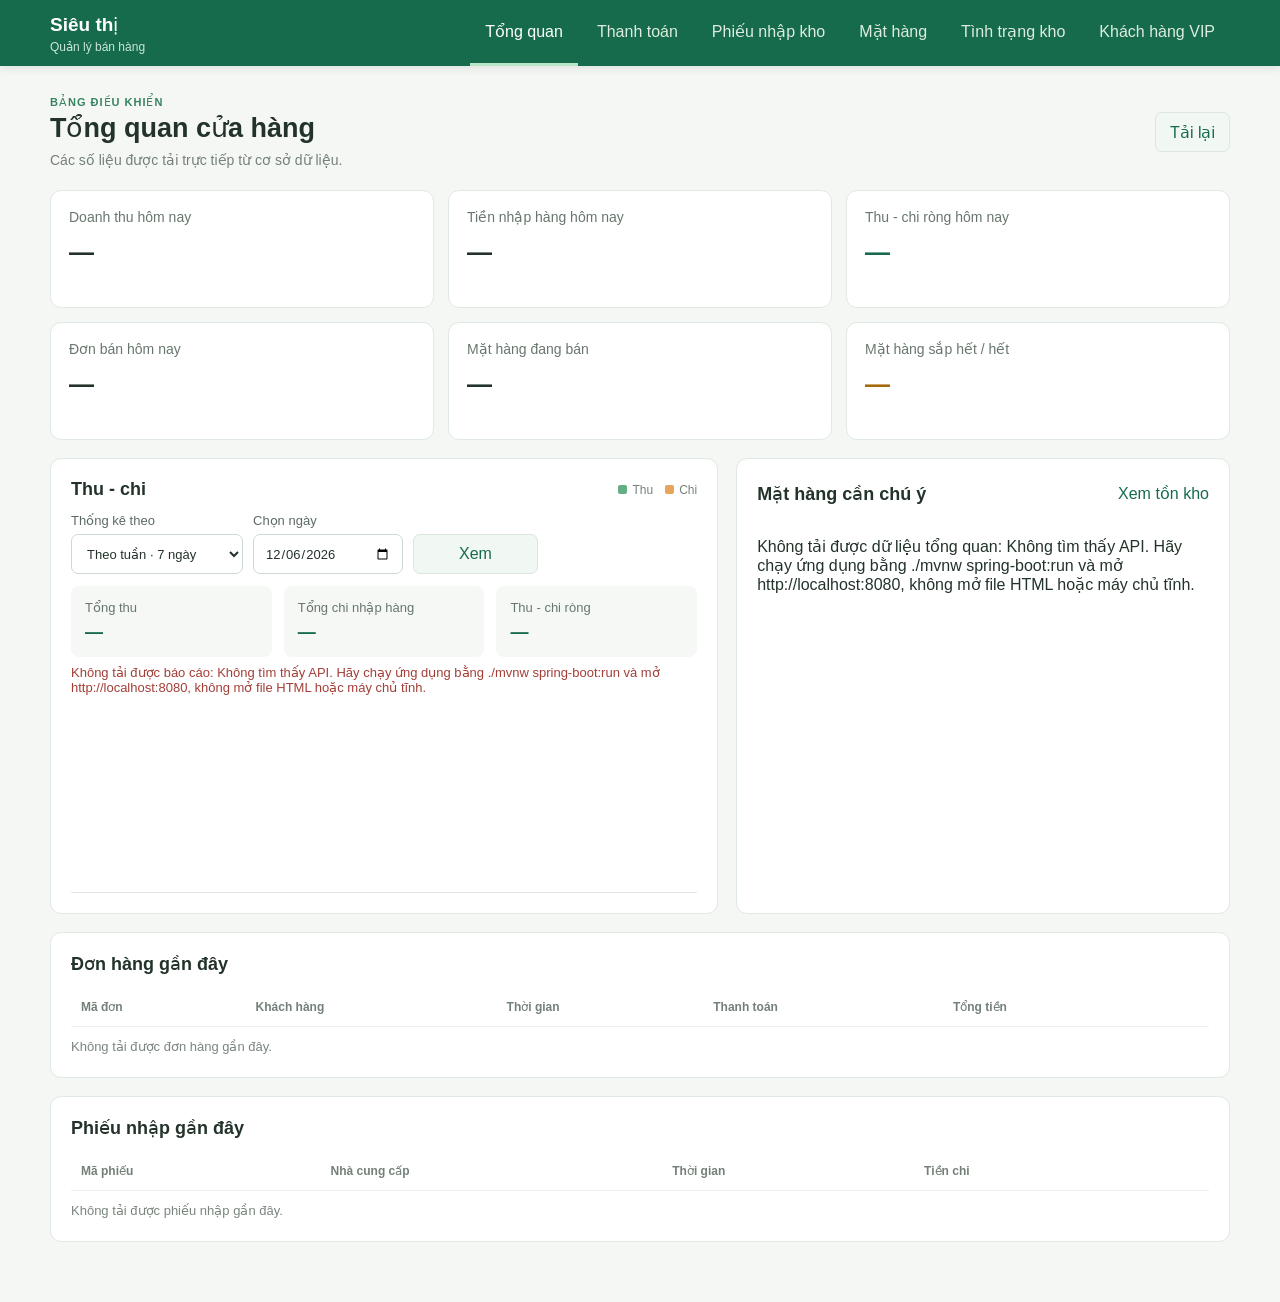
==== src/main/resources/static/index.html @ 99183b71 "Commit dau tien len github" ====
<!DOCTYPE html>
<html lang="vi">
<head>
    <meta charset="UTF-8">
    <meta name="viewport" content="width=device-width, initial-scale=1.0">
    <title>Quản lý siêu thị</title>
    <link rel="stylesheet" href="css/app.css">
    <script src="js/app.js" defer></script>
</head>
<body>
    <header class="topbar">
        <a class="brand" href="/">Siêu thị <span>Quản lý bán hàng</span></a>
        <nav aria-label="Điều hướng chính">
            <button class="nav-button active" data-view="tong-quan">Tổng quan</button>
            <button class="nav-button" data-view="ban-hang">Thanh toán</button>
            <button class="nav-button" data-view="nhap-kho">Phiếu nhập kho</button>
            <button class="nav-button" data-view="mat-hang">Mặt hàng</button>
            <button class="nav-button" data-view="kho">Tình trạng kho</button>
            <button class="nav-button" data-view="khach-hang">Khách hàng VIP</button>
        </nav>
    </header>

    <main>
        <section class="view active" id="view-tong-quan">
            <div class="page-heading">
                <div>
                    <p class="eyebrow">BẢNG ĐIỀU KHIỂN</p>
                    <h1>Tổng quan cửa hàng</h1>
                    <p class="muted">Các số liệu được tải trực tiếp từ cơ sở dữ liệu.</p>
                </div>
                <button class="button secondary" id="taiLaiTongQuan">Tải lại</button>
            </div>

            <div class="stats-grid">
                <article class="card"><span>Doanh thu hôm nay</span><strong id="doanhThuHomNay">—</strong></article>
                <article class="card"><span>Tiền nhập hàng hôm nay</span><strong id="chiPhiNhapHomNay">—</strong></article>
                <article class="card net-card"><span>Thu - chi ròng hôm nay</span><strong id="thuChiRongHomNay">—</strong></article>
                <article class="card"><span>Đơn bán hôm nay</span><strong id="soDonHomNay">—</strong></article>
                <article class="card"><span>Mặt hàng đang bán</span><strong id="tongMatHang">—</strong></article>
                <article class="card warning-card"><span>Mặt hàng sắp hết / hết</span><strong id="matHangSapHet">—</strong></article>
            </div>

            <div class="two-columns section-gap">
                <article class="panel">
                    <div class="panel-heading">
                        <h2>Thu - chi</h2>
                        <div class="chart-legend"><span><i class="legend-income"></i>Thu</span><span><i class="legend-expense"></i>Chi</span></div>
                    </div>
                    <form id="formBaoCaoThuChi" class="report-filters">
                        <label>Thống kê theo
                            <select id="loaiBaoCao">
                                <option value="ngay">Theo tuần · 7 ngày</option>
                                <option value="thang">Theo tháng · 12 tháng</option>
                                <option value="nam">Theo năm · 5 năm</option>
                            </select>
                        </label>
                        <label id="nhomKyNgay">Chọn ngày
                            <input id="kyBaoCaoNgay" type="date" required>
                        </label>
                        <label id="nhomKyThang" hidden>Chọn năm
                            <input id="kyBaoCaoThang" type="number" min="1" max="9998" step="1" required>
                        </label>
                        <label id="nhomKyNam" hidden>Năm kết thúc
                            <input id="kyBaoCaoNam" type="number" min="5" max="9998" step="1" required>
                        </label>
                        <button class="button secondary" type="submit">Xem</button>
                    </form>
                    <p id="kyBaoCaoHienThi" class="muted report-period"></p>
                    <div class="report-summary">
                        <div><span>Tổng thu</span><strong id="baoCaoTongThu">—</strong></div>
                        <div><span>Tổng chi nhập hàng</span><strong id="baoCaoTongChi">—</strong></div>
                        <div><span>Thu - chi ròng</span><strong id="baoCaoThuChiRong">—</strong></div>
                    </div>
                    <p id="thongBaoBaoCaoThuChi" class="form-message" role="status">Đang tải báo cáo...</p>
                    <div id="bieuDoDoanhThu" class="chart report-chart" role="img" aria-label="Biểu đồ thu chi theo kỳ"></div>
                </article>
                <article class="panel">
                    <div class="panel-heading">
                        <h2>Mặt hàng cần chú ý</h2>
                        <button class="text-button" data-open="kho">Xem tồn kho</button>
                    </div>
                    <div id="danhSachSapHet" class="simple-list"><p class="muted">Đang tải...</p></div>
                </article>
            </div>

            <article class="panel section-gap">
                <div class="panel-heading"><h2>Đơn hàng gần đây</h2></div>
                <div class="table-wrap">
                    <table>
                        <thead><tr><th>Mã đơn</th><th>Khách hàng</th><th>Thời gian</th><th>Thanh toán</th><th>Tổng tiền</th><th></th></tr></thead>
                        <tbody id="donHangGanDay"></tbody>
                    </table>
                    <p id="thongBaoDonGanDay" class="empty-message"></p>
                </div>
            </article>
            <article class="panel section-gap">
                <div class="panel-heading"><h2>Phiếu nhập gần đây</h2></div>
                <div class="table-wrap">
                    <table>
                        <thead><tr><th>Mã phiếu</th><th>Nhà cung cấp</th><th>Thời gian</th><th>Tiền chi</th><th></th></tr></thead>
                        <tbody id="phieuNhapGanDay"></tbody>
                    </table>
                    <p id="thongBaoPhieuNhapGanDay" class="empty-message"></p>
                </div>
            </article>
        </section>

        <section class="view" id="view-nhap-kho">
            <div class="page-heading">
                <div>
                    <p class="eyebrow">QUẢN LÝ KHO</p>
                    <h1>Lập phiếu nhập kho</h1>
                    <p class="muted">Lưu phiếu nhập sẽ tăng tồn kho và ghi tiền nhập thành khoản chi.</p>
                </div>
            </div>
            <div class="two-columns checkout-layout">
                <article class="panel">
                    <h2>Thông tin phiếu</h2>
                    <div class="checkout-fields">
                        <label>Nhà cung cấp <input id="nhaCungCap" maxlength="150" required placeholder="Tên nhà cung cấp"></label>
                        <label>Ghi chú <textarea id="ghiChuNhap" rows="3" maxlength="2000" placeholder="Ghi chú thêm (không bắt buộc)"></textarea></label>
                    </div>
                    <div class="inline-filters receipt-add-row">
                        <input id="tuKhoaNhapKho" type="search" placeholder="Tìm mặt hàng theo tên hoặc mã">
                        <select id="chonMatHangNhap"><option value="">Chọn mặt hàng</option></select>
                        <input id="soLuongNhap" type="number" min="1" step="1" value="1" required aria-label="Số lượng nhập">
                        <input id="giaNhapDonVi" type="number" min="0" step="1" required placeholder="Giá nhập / đơn vị" aria-label="Giá nhập mỗi đơn vị">
                        <button class="button secondary" id="themDongNhap" type="button">Thêm</button>
                    </div>
                    <p class="muted">Giá nhập phải được nhập rõ ràng; giá 0 chỉ hợp lệ khi bạn chủ động nhập số 0.</p>
                    <p id="thongBaoNhapKho" class="form-message" role="status"></p>
                </article>
                <article class="panel">
                    <h2>Mặt hàng trong phiếu</h2>
                    <div class="table-wrap">
                        <table>
                            <thead><tr><th>Mặt hàng</th><th>Số lượng</th><th>Giá nhập</th><th>Thành tiền</th><th></th></tr></thead>
                            <tbody id="dongPhieuNhap"></tbody>
                        </table>
                    </div>
                    <p id="phieuNhapTrong" class="empty-message">Chưa có mặt hàng trong phiếu.</p>
                    <div class="totals">
                        <p><span>Tổng tiền chi</span><strong id="tongTienNhap">0 đ</strong></p>
                    </div>
                    <button class="button full-width" id="luuPhieuNhap" type="button">Lưu phiếu nhập</button>
                </article>
            </div>
        </section>

        <section class="view" id="view-ban-hang">
            <div class="page-heading">
                <div>
                    <p class="eyebrow">QUẦY THU NGÂN</p>
                    <h1>Tạo đơn và thanh toán</h1>
                    <p class="muted">Chọn mặt hàng còn tồn, kiểm tra số lượng rồi xác nhận thanh toán.</p>
                </div>
            </div>
            <div class="two-columns checkout-layout">
                <article class="panel">
                    <h2>Chọn mặt hàng</h2>
                    <div class="inline-filters">
                        <input id="tuKhoaBanHang" type="search" placeholder="Tên hoặc mã sản phẩm">
                        <select id="locDanhMucBanHang"><option value="">Tất cả danh mục</option></select>
                    </div>
                    <div id="sanPhamBanHang" class="product-list"><p class="muted">Đang tải mặt hàng...</p></div>
                </article>

                <article class="panel">
                    <h2>Đơn hàng hiện tại</h2>
                    <div class="table-wrap">
                        <table>
                            <thead><tr><th>Mặt hàng</th><th>SL</th><th>Thành tiền</th><th></th></tr></thead>
                            <tbody id="gioHang"></tbody>
                        </table>
                    </div>
                    <p id="gioHangTrong" class="empty-message">Chưa có mặt hàng trong đơn.</p>
                    <div class="checkout-fields">
                        <label>Tên khách hàng <input id="tenKhachHang" maxlength="150" placeholder="Khách lẻ"></label>
                        <label>Số điện thoại thành viên <input id="soDienThoaiThanhVien" type="tel" list="danhSachSoDienThoai" maxlength="30" placeholder="Nhập số điện thoại để kiểm tra VIP"></label>
                        <datalist id="danhSachSoDienThoai"></datalist>
                        <p id="thongTinThanhVien" class="form-message" role="status">Nhập số điện thoại đã đăng ký để kiểm tra thẻ VIP.</p>
                        <label>Giảm giá thêm (đồng) <input id="giamGia" type="number" min="0" step="1" value="0"></label>
                        <label>Phương thức thanh toán
                            <select id="phuongThucThanhToan">
                                <option value="tien-mat">Tiền mặt</option>
                                <option value="the">Thẻ</option>
                                <option value="chuyen-khoan">Chuyển khoản</option>
                            </select>
                        </label>
                        <label>Tiền khách đưa (đồng) <input id="tienKhachDua" type="number" min="0" step="1" value="0"></label>
                    </div>
                    <div class="totals">
                        <p><span>Tiền hàng</span><strong id="tienHang">0 đ</strong></p>
                        <p><span>Giảm giá VIP</span><strong id="tienGiamVip">0 đ</strong></p>
                        <p><span>Giảm giá thêm được áp dụng</span><strong id="tienGiamThuCong">0 đ</strong></p>
                        <p><span>Khách cần trả</span><strong id="tongTien">0 đ</strong></p>
                        <p><span>Tiền thừa / còn thiếu</span><strong id="tienThua">0 đ</strong></p>
                    </div>
                    <p id="thongBaoThanhToan" class="form-message" role="status"></p>
                    <button class="button full-width" id="xacNhanThanhToan">Hoàn tất thanh toán</button>
                </article>
            </div>
        </section>

        <section class="view" id="view-khach-hang">
            <div class="page-heading">
                <div>
                    <p class="eyebrow">CHĂM SÓC KHÁCH HÀNG</p>
                    <h1>Quản lý khách hàng VIP</h1>
                    <p class="muted">Khách hàng được nối với từng thẻ VIP bằng mã khách hàng.</p>
                </div>
            </div>
            <div class="two-columns checkout-layout">
                <article class="panel">
                    <h2>Đăng ký khách hàng</h2>
                    <form id="formKhachHang" class="checkout-fields">
                        <input id="maKhachHangForm" type="hidden">
                        <label>Họ tên <input id="tenKhachHangMoi" maxlength="150" required></label>
                        <label>Số điện thoại <input id="soDienThoaiMoi" type="tel" maxlength="15" required></label>
                        <div class="form-actions">
                            <button class="button" id="nutLuuKhachHang" type="submit">Lưu khách hàng</button>
                            <button class="button secondary" id="huySuaKhachHang" type="button" hidden>Hủy sửa</button>
                        </div>
                    </form>
                    <p id="thongBaoKhachHang" class="form-message" role="status"></p>
                </article>
                <article class="panel">
                    <h2>Mức giảm cho thẻ mới</h2>
                    <form id="formCauHinhVip" class="checkout-fields">
                        <label>Tỷ lệ giảm (%) <input id="tyLeGiamVip" type="number" min="0" max="100" step="1" required></label>
                        <p class="muted">Mức này áp dụng khi cấp thẻ mới. Thẻ đã cấp giữ tỷ lệ riêng trong dữ liệu thẻ.</p>
                        <button class="button" type="submit">Lưu cấu hình</button>
                    </form>
                    <p id="thongBaoCauHinhVip" class="form-message" role="status"></p>
                </article>
            </div>
            <article class="panel section-gap">
                <h2>Cấp thẻ VIP</h2>
                <form id="formCapTheVip" class="checkout-fields">
                    <label>Khách hàng
                        <select id="khachHangCapTheVip" required></select>
                    </label>
                    <label>Số lượt tối đa
                        <input id="soLanToiDaVip" type="number" min="1" step="1" required>
                    </label>
                    <button class="button" type="submit">Cấp thẻ</button>
                </form>
                <p id="thongBaoCapTheVip" class="form-message" role="status"></p>
            </article>
            <article class="panel section-gap">
                <div class="panel-heading"><h2>Danh sách khách hàng</h2></div>
                <div class="table-wrap">
                    <table>
                        <thead><tr><th>Họ tên</th><th>Số điện thoại</th><th>Thẻ VIP</th><th>Thao tác</th></tr></thead>
                        <tbody id="bangKhachHang"></tbody>
                    </table>
                </div>
                <p id="khachHangTrong" class="empty-message">Chưa có khách hàng đăng ký.</p>
            </article>
        </section>

        <section class="view" id="view-mat-hang">
            <div class="page-heading">
                <div>
                    <p class="eyebrow">DANH MỤC</p>
                    <h1>Quản lý mặt hàng</h1>
                    <p class="muted">Tìm kiếm, lọc và thêm sản phẩm vào danh mục.</p>
                </div>
                <button class="button" id="moFormMatHang">+ Thêm mặt hàng</button>
            </div>
            <article class="panel">
                <div class="filters">
                    <input id="tuKhoaMatHang" type="search" placeholder="Tìm theo mã hoặc tên">
                    <select id="locDanhMucMatHang"><option value="">Tất cả danh mục</option></select>
                    <select id="locTinhTrangMatHang">
                        <option value="">Tất cả tình trạng</option>
                        <option value="con-hang">Còn hàng</option>
                        <option value="sap-het">Sắp hết</option>
                        <option value="het-hang">Hết hàng</option>
                    </select>
                    <button class="button secondary" id="taiLaiMatHang">Làm mới</button>
                </div>
                <div class="table-wrap">
                    <table>
                        <thead>
                            <tr><th>Mã</th><th>Tên mặt hàng</th><th>Danh mục</th><th>Đơn giá</th><th>Tồn kho</th><th>Tồn tối thiểu</th><th>Trạng thái</th></tr>
                        </thead>
                        <tbody id="bangMatHang"></tbody>
                    </table>
                </div>
                <div class="table-footer">
                    <p id="thongBaoMatHang" class="empty-message"></p>
                    <div class="pagination">
                        <button class="button secondary" id="trangTruoc">Trước</button>
                        <span id="thongTinTrang">Trang 1</span>
                        <button class="button secondary" id="trangSau">Sau</button>
                    </div>
                </div>
            </article>
        </section>

        <section class="view" id="view-kho">
            <div class="page-heading">
                <div>
                    <p class="eyebrow">THEO DÕI TỒN KHO</p>
                    <h1>Tình trạng kho</h1>
                    <p class="muted">Tồn kho được cập nhật sau mỗi lần thanh toán.</p>
                </div>
                <button class="button secondary" id="xuatBaoCao">Xuất báo cáo CSV</button>
            </div>
            <div class="stats-grid stock-summary">
                <article class="card"><span>Tổng mặt hàng</span><strong id="tongMatHangKho">—</strong></article>
                <article class="card warning-card"><span>Sắp hết hoặc hết</span><strong id="matHangSapHetKho">—</strong></article>
                <article class="card"><span>Giá trị tồn kho (theo giá nhập)</span><strong id="giaTriTonKho">—</strong></article>
            </div>
            <article class="panel">
                <div class="filters">
                    <input id="tuKhoaKho" type="search" placeholder="Tìm theo mã hoặc tên">
                    <select id="locDanhMucKho"><option value="">Tất cả danh mục</option></select>
                    <select id="locTinhTrangKho">
                        <option value="">Tất cả tình trạng</option>
                        <option value="con-hang">Còn hàng</option>
                        <option value="sap-het">Sắp hết</option>
                        <option value="het-hang">Hết hàng</option>
                    </select>
                    <button class="button secondary" id="taiLaiKho">Làm mới</button>
                </div>
                <div class="table-wrap">
                    <table>
                        <thead><tr><th>Mã</th><th>Mặt hàng</th><th>Danh mục</th><th>Tồn hiện tại</th><th>Mức tối thiểu</th><th>Mức tồn</th><th>Trạng thái</th></tr></thead>
                        <tbody id="bangTonKho"></tbody>
                    </table>
                </div>
                <p id="thongBaoKho" class="empty-message"></p>
            </article>
        </section>
    </main>

    <dialog id="hopThoaiMatHang">
        <form id="formMatHang" class="dialog-content">
            <div class="panel-heading">
                <div><p class="eyebrow">SẢN PHẨM MỚI</p><h2>Thêm mặt hàng</h2></div>
                <button class="icon-button" id="dongFormMatHang" type="button" aria-label="Đóng">×</button>
            </div>
            <div class="form-grid">
                <label>Mã sản phẩm <input name="maSanPham" maxlength="40" required></label>
                <label>Mã vạch (nếu có) <input name="maVach" maxlength="80"></label>
                <label>Tên mặt hàng <input name="tenHang" maxlength="150" required></label>
                <label>Danh mục
                    <select name="danhMuc" required><option value="">Chọn danh mục</option></select>
                </label>
                <label>Đơn vị tính
                    <select name="donViTinh" required>
                        <option value="">Chọn đơn vị</option><option>cái</option><option>chai</option>
                        <option>hộp</option><option>gói</option><option>kg</option><option>lít</option>
                    </select>
                </label>
                <label>Thương hiệu <input name="thuongHieu" maxlength="100" required></label>
                <label>Giá nhập (đồng) <input name="giaNhap" type="number" min="0" step="1" required></label>
                <label>Giá bán (đồng) <input name="donGia" type="number" min="1" step="1" required></label>
                <label>Tồn ban đầu <input name="tonKho" type="number" min="0" step="1" value="0" required></label>
                <label>Tồn tối thiểu <input name="tonToiThieu" type="number" min="0" step="1" value="5" required></label>
                <label class="wide-field">Mô tả <textarea name="moTa" rows="3" required></textarea></label>
            </div>
            <p id="thongBaoFormMatHang" class="form-message" role="status"></p>
            <div class="dialog-actions">
                <button class="button secondary" id="huyFormMatHang" type="button">Hủy</button>
                <button class="button" type="submit">Lưu mặt hàng</button>
            </div>
        </form>
    </dialog>

    <dialog id="hopThoaiHoaDon">
        <div class="dialog-content">
            <p class="eyebrow">THANH TOÁN THÀNH CÔNG</p>
            <h2>Đã lưu đơn hàng</h2>
            <div id="noiDungHoaDon"></div>
            <form method="dialog" class="dialog-actions"><button class="button">Đóng</button></form>
        </div>
    </dialog>

    <dialog id="hopThoaiChiTietGiaoDich" class="transaction-dialog">
        <div class="dialog-content transaction-dialog-content">
            <header class="transaction-dialog-header">
                <div>
                    <p class="eyebrow" id="loaiChiTietGiaoDich"></p>
                    <h2 id="tieuDeChiTietGiaoDich">Chi tiết giao dịch</h2>
                    <p id="ngayChiTietGiaoDich" class="muted"></p>
                </div>
                <form method="dialog"><button class="icon-button" aria-label="Đóng chi tiết">×</button></form>
            </header>
            <div id="noiDungChiTietGiaoDich"></div>
            <p id="thongBaoChiTietGiaoDich" class="form-message" role="status"></p>
            <footer class="dialog-actions transaction-dialog-footer">
                <form method="dialog"><button class="button secondary">Đóng</button></form>
            </footer>
        </div>
    </dialog>
</body>
</html>
---- src/main/resources/static/css/app.css ----
:root {
    font-family: Arial, Helvetica, sans-serif;
    color: #23332a;
    background: #f5f7f5;
    font-synthesis: none;
    font-weight: 400;
}

* { box-sizing: border-box; }
body { margin: 0; min-width: 320px; }
button, input, select, textarea { font: inherit; }
button { cursor: pointer; }

.topbar {
    position: sticky;
    top: 0;
    z-index: 2;
    display: flex;
    align-items: center;
    justify-content: space-between;
    gap: 20px;
    padding: 0 max(24px, calc((100% - 1180px) / 2));
    background: #176b4d;
    color: white;
    box-shadow: 0 2px 9px #13291c1a;
}

.brand { color: white; font-size: 19px; font-weight: 700; text-decoration: none; white-space: nowrap; }
.brand span { display: block; margin-top: 4px; color: #c9e6d7; font-size: 12px; font-weight: 400; }
.topbar nav { display: flex; gap: 4px; }
.nav-button { min-height: 66px; padding: 0 15px; border: 0; border-bottom: 3px solid transparent; color: #dceddf; background: transparent; }
.nav-button:hover, .nav-button.active { border-bottom-color: #b7e5c7; color: white; }

main { width: min(1180px, calc(100% - 40px)); margin: 30px auto 60px; }
.view { display: none; }
.view.active { display: block; }
.page-heading, .panel-heading, .table-footer, .dialog-actions {
    display: flex;
    align-items: center;
    justify-content: space-between;
    gap: 14px;
}

.page-heading { margin-bottom: 22px; }
.page-heading h1 { margin: 3px 0 8px; font-size: 27px; }
.page-heading p { margin: 0; }
.eyebrow { color: #388260; font-size: 11px; font-weight: 700; letter-spacing: 1px; }
.muted { color: #748078; font-size: 14px; }
.section-gap { margin-top: 18px; }
.stock-summary { grid-template-columns: repeat(3, minmax(0, 1fr)); margin-bottom: 16px; }
.stats-grid { display: grid; grid-template-columns: repeat(3, minmax(0, 1fr)); gap: 14px; }
.card, .panel { border: 1px solid #e1e9e3; border-radius: 11px; background: white; }
.card { min-height: 118px; padding: 18px; }
.card span { display: block; color: #68766d; font-size: 14px; }
.card strong { display: block; margin-top: 13px; font-size: 25px; }
.warning-card strong { color: #a76a0a; }
.net-card strong { color: #176b4d; }
.panel { padding: 20px; }
.panel h2, .dialog-content h2 { margin: 0; font-size: 18px; }
.panel-heading { margin-bottom: 13px; }
.two-columns { display: grid; grid-template-columns: minmax(0, 1.15fr) minmax(0, 0.85fr); gap: 18px; }
.two-columns > .panel { min-width: 0; }
.checkout-layout { grid-template-columns: minmax(0, 1.1fr) minmax(0, 0.9fr); align-items: start; }
.checkout-layout > .panel { min-width: 0; }

.button { min-height: 40px; padding: 9px 14px; border: 1px solid #176b4d; border-radius: 7px; color: white; background: #176b4d; }
.button:hover { background: #10563d; }
.button.secondary { border-color: #d9e7dd; color: #176b4d; background: #f1f7f3; }
.button.secondary:hover { background: #e2efe6; }
.button:disabled { cursor: not-allowed; opacity: 0.5; }
.text-button { padding: 5px 0; border: 0; color: #176b4d; background: transparent; }
.full-width { width: 100%; }
.icon-button { width: 34px; height: 34px; border: 0; border-radius: 50%; color: #617067; background: #f1f5f2; font-size: 23px; }

.chart { display: grid; grid-template-columns: repeat(7, 1fr); align-items: end; gap: 12px; min-height: 185px; padding: 16px 4px 0; }
.chart-day { display: flex; height: 100%; flex-direction: column; justify-content: flex-end; align-items: center; gap: 8px; color: #748078; font-size: 11px; }
.chart-pair { display: flex; align-items: end; gap: 4px; height: 125px; }
.chart-bar { width: min(20px, 35%); min-height: 3px; border-radius: 5px 5px 0 0; background: #63ae82; }
.chart-bar.expense { background: #e6a45c; }
.report-chart { display: flex; align-items: stretch; height: 190px; min-height: 190px; gap: 8px; overflow-x: auto; overflow-y: hidden; border-bottom: 1px solid #dfe8e1; }
.report-chart .chart-day { flex: 1 0 46px; height: 100%; justify-content: flex-end; padding-top: 12px; }
.report-chart .chart-day:only-child { flex-basis: 100%; }
.report-chart .chart-pair { width: 100%; height: 140px; justify-content: center; align-items: flex-end; gap: 6px; }
.report-chart .chart-bar { width: 16px; min-height: 0; }
.report-chart .chart-label { white-space: nowrap; }
.chart-amount { max-width: 100%; overflow: hidden; color: #3d5d49; font-size: 10px; text-overflow: ellipsis; }
.chart-legend { display: flex; gap: 12px; color: #748078; font-size: 12px; }
.chart-legend span { display: flex; align-items: center; gap: 5px; }
.chart-legend i { width: 9px; height: 9px; border-radius: 2px; background: #63ae82; }
.chart-legend .legend-expense { background: #e6a45c; }
.simple-list { display: grid; gap: 10px; }
.simple-list-row { display: flex; justify-content: space-between; gap: 8px; padding-bottom: 9px; border-bottom: 1px solid #edf1ed; font-size: 14px; }
.simple-list-row:last-child { border-bottom: 0; }

.table-wrap { width: 100%; min-width: 0; overflow-x: auto; }
table { width: 100%; border-collapse: collapse; text-align: left; }
th, td { padding: 12px 10px; border-bottom: 1px solid #edf1ed; white-space: nowrap; }
th { color: #738078; font-size: 12px; font-weight: 600; }
td { font-size: 14px; }
.empty-message { min-height: 18px; margin: 12px 0 0; color: #7a867e; font-size: 13px; }
.badge { display: inline-block; padding: 5px 9px; border-radius: 20px; font-size: 12px; }
.badge.good { color: #176b4d; background: #e2f2e7; }
.badge.low { color: #8b5a08; background: #fff1d2; }
.badge.out { color: #a33e37; background: #fde8e5; }

.filters, .inline-filters { display: flex; gap: 10px; }
.filters { margin-bottom: 16px; }
.inline-filters { margin: 14px 0; }
.report-filters { display: flex; flex-wrap: wrap; align-items: end; gap: 10px; }
.report-filters label { display: grid; min-width: 150px; gap: 6px; color: #5c6b62; font-size: 13px; }
.report-filters [hidden] { display: none; }
.report-filters button { min-width: 125px; }
.report-period { margin: 12px 0; }
.report-summary { display: grid; grid-template-columns: repeat(3, minmax(0, 1fr)); gap: 12px; }
.report-summary > div { display: grid; gap: 7px; padding: 14px; border-radius: 8px; background: #f5f8f5; }
.report-summary span { color: #68766d; font-size: 13px; }
.report-summary strong { color: #176b4d; font-size: 18px; }
.receipt-add-row { display: grid; grid-template-columns: repeat(6, minmax(0, 1fr)); }
.receipt-add-row #tuKhoaNhapKho, .receipt-add-row #chonMatHangNhap { grid-column: span 3; }
.receipt-add-row #soLuongNhap { grid-column: span 1; }
.receipt-add-row #giaNhapDonVi { grid-column: span 3; }
.receipt-add-row #themDongNhap { grid-column: span 2; }
input, select, textarea {
    min-width: 0;
    min-height: 40px;
    padding: 9px 11px;
    border: 1px solid #ced9d1;
    border-radius: 7px;
    color: #23332a;
    background: white;
}
input:focus, select:focus, textarea:focus { outline: 2px solid #98cbb0; border-color: #52966d; }
.filters input { flex: 1.5; }
.filters select { flex: 1; }
.inline-filters input, .inline-filters select { flex: 1; }
.table-footer { margin-top: 6px; }
.pagination { display: flex; align-items: center; gap: 10px; font-size: 13px; white-space: nowrap; }
.pagination .button { min-height: 34px; padding: 6px 10px; }

.product-list { display: grid; gap: 8px; }
.product-option { display: flex; align-items: center; justify-content: space-between; gap: 10px; padding: 10px 0; border-bottom: 1px solid #edf1ed; }
.product-option:last-child { border-bottom: 0; }
.product-option strong, .product-option small { display: block; }
.product-option small { margin-top: 5px; color: #748078; }
.product-option .button { min-height: 34px; padding: 6px 10px; white-space: nowrap; }
.cart-quantity { width: 70px; min-height: 34px; padding: 5px; }
.remove-item { padding: 4px 8px; border: 0; color: #a33e37; background: transparent; }
.checkout-fields { display: grid; gap: 11px; margin-top: 16px; }
.checkout-fields label, .form-grid label { display: grid; gap: 6px; color: #5c6b62; font-size: 13px; }
.checkout-fields input, .checkout-fields select { width: 100%; }
.checkout-fields label.checkbox-label { display: flex; align-items: center; gap: 8px; }
.checkbox-label input { width: 18px; min-height: 18px; margin: 0; padding: 0; }
.form-actions { display: flex; flex-wrap: wrap; gap: 8px; }
.customer-action { margin-right: 4px; }
.vip-card-line { display: grid; justify-items: start; gap: 3px; margin: 4px 0; }
.totals { margin: 14px 0; padding: 12px 0; border-top: 1px solid #edf1ed; border-bottom: 1px solid #edf1ed; }
.totals p { display: flex; justify-content: space-between; gap: 10px; margin: 8px 0; }
.totals p:last-child strong { color: #176b4d; font-size: 18px; }
.form-message { min-height: 18px; margin: 8px 0; color: #617067; font-size: 13px; }
.form-message.error { color: #a33e37; }
.form-message.success { color: #176b4d; }
.stock-meter { width: 120px; height: 8px; overflow: hidden; border-radius: 8px; background: #edf1ed; }
.stock-meter span { display: block; height: 100%; border-radius: inherit; background: #62a77d; }

dialog { width: min(620px, calc(100% - 28px)); max-height: 90vh; overflow-y: auto; padding: 0; border: 0; border-radius: 12px; box-shadow: 0 20px 60px #10271a33; }
dialog::backdrop { background: #10271a75; }
.dialog-content { padding: 22px; }
.transaction-dialog { width: min(820px, calc(100% - 28px)); }
.transaction-dialog-content { padding: 0; }
.transaction-dialog-header { display: flex; align-items: flex-start; justify-content: space-between; gap: 20px; padding: 24px 28px 20px; border-bottom: 1px solid #e8eee9; background: linear-gradient(135deg, #f1f8f3, #fff 75%); }
.transaction-dialog-header .eyebrow { margin: 0 0 7px; }
.transaction-dialog-header h2 { margin: 0; font-size: 23px; }
.transaction-dialog-header .muted { margin: 7px 0 0; font-size: 13px; }
.transaction-dialog-header form, .transaction-dialog-footer form { margin: 0; }
.transaction-dialog-content > #noiDungChiTietGiaoDich { display: grid; gap: 20px; padding: 22px 28px 12px; }
.transaction-meta-grid { display: grid; grid-template-columns: repeat(4, minmax(0, 1fr)); gap: 10px; }
.transaction-meta-card { display: grid; align-content: start; gap: 7px; min-width: 0; padding: 13px 14px; border: 1px solid #e7eee8; border-radius: 9px; background: #fafcfb; }
.transaction-meta-label { color: #78847c; font-size: 11px; font-weight: 700; letter-spacing: .04em; text-transform: uppercase; }
.transaction-meta-value { overflow-wrap: anywhere; color: #263a2d; font-size: 14px; }
.transaction-items-section { min-width: 0; }
.transaction-section-heading { display: flex; align-items: center; justify-content: space-between; gap: 12px; margin-bottom: 8px; }
.transaction-section-heading h3 { margin: 0; color: #33463a; font-size: 15px; }
.transaction-item-count { padding: 4px 9px; border-radius: 20px; color: #4a6654; background: #edf5ef; font-size: 12px; }
.transaction-table-wrap { border: 1px solid #e6ece7; border-radius: 9px; }
.transaction-table th { padding: 11px 13px; background: #f7f9f7; }
.transaction-table td { padding: 12px 13px; }
.transaction-table th:not(:first-child), .transaction-number-cell, .transaction-amount-cell { text-align: right; }
.transaction-product-cell strong, .transaction-product-cell small { display: block; }
.transaction-product-cell strong { color: #304337; font-size: 13px; }
.transaction-product-cell small { margin-top: 4px; color: #839087; font-size: 11px; }
.transaction-amount-cell { color: #304337; font-weight: 700; }
.transaction-totals { width: min(100%, 390px); margin-left: auto; padding: 14px 16px; border: 1px solid #e7eee8; border-radius: 10px; background: #fafcfb; }
.transaction-total-row, .transaction-grand-total { display: flex; justify-content: space-between; gap: 14px; padding: 6px 0; color: #647168; font-size: 13px; }
.transaction-total-row strong { color: #384b3e; font-weight: 600; }
.transaction-grand-total { align-items: baseline; margin-top: 8px; padding: 14px 0 0; border-top: 1px solid #dfe8e1; color: #176b4d; font-size: 15px; font-weight: 700; }
.transaction-grand-total strong { color: #176b4d; font-size: 22px; }
.transaction-dialog-content > #thongBaoChiTietGiaoDich { margin: 0; padding: 0 28px 4px; }
.transaction-dialog-footer { justify-content: flex-end; padding: 14px 28px 20px; border-top: 1px solid #edf1ed; }
.form-grid { display: grid; grid-template-columns: 1fr 1fr; gap: 13px; margin-top: 20px; }
.form-grid input, .form-grid select, .form-grid textarea { width: 100%; }
.wide-field { grid-column: 1 / -1; }
.dialog-actions { justify-content: flex-end; margin-top: 12px; }

@media (max-width: 800px) {
    .topbar { align-items: stretch; flex-direction: column; gap: 0; padding: 12px 20px 0; }
    .topbar nav { overflow-x: auto; }
    .nav-button { min-height: 48px; padding: 0 12px; white-space: nowrap; }
    main { width: min(100% - 28px, 680px); margin-top: 22px; }
    .stats-grid, .stock-summary { grid-template-columns: repeat(2, 1fr); }
    .two-columns, .checkout-layout { grid-template-columns: 1fr; }
}

@media (max-width: 520px) {
    .page-heading { align-items: flex-start; }
    .page-heading h1 { font-size: 23px; }
    .stats-grid { gap: 9px; }
    .report-summary { grid-template-columns: 1fr; gap: 8px; }
    .report-summary > div { display: flex; align-items: center; justify-content: space-between; gap: 8px; }
    .report-filters { align-items: stretch; flex-direction: column; }
    .report-filters label, .report-filters button { width: 100%; }
    .card { min-height: 104px; padding: 14px; }
    .card strong { font-size: 20px; }
    .filters, .inline-filters { flex-direction: column; }
    .receipt-add-row { grid-template-columns: repeat(2, minmax(0, 1fr)); }
    .receipt-add-row #tuKhoaNhapKho, .receipt-add-row #chonMatHangNhap, .receipt-add-row #themDongNhap { grid-column: 1 / -1; }
    .receipt-add-row #soLuongNhap, .receipt-add-row #giaNhapDonVi { grid-column: span 1; }
    .table-footer { align-items: flex-start; flex-direction: column; }
    .form-grid { grid-template-columns: 1fr; }
    .wide-field { grid-column: auto; }
    .panel { padding: 15px; }
    .transaction-dialog-header { padding: 20px 18px 16px; }
    .transaction-dialog-header h2 { font-size: 20px; }
    .transaction-dialog-content > #noiDungChiTietGiaoDich { gap: 15px; padding: 16px 18px 10px; }
    .transaction-meta-grid { grid-template-columns: repeat(2, minmax(0, 1fr)); gap: 8px; }
    .transaction-meta-card { padding: 11px; }
    .transaction-table th, .transaction-table td { padding: 10px 9px; }
    .transaction-totals { width: 100%; }
    .transaction-dialog-content > #thongBaoChiTietGiaoDich { padding: 0 18px 4px; }
    .transaction-dialog-footer { padding: 12px 18px 16px; }
}
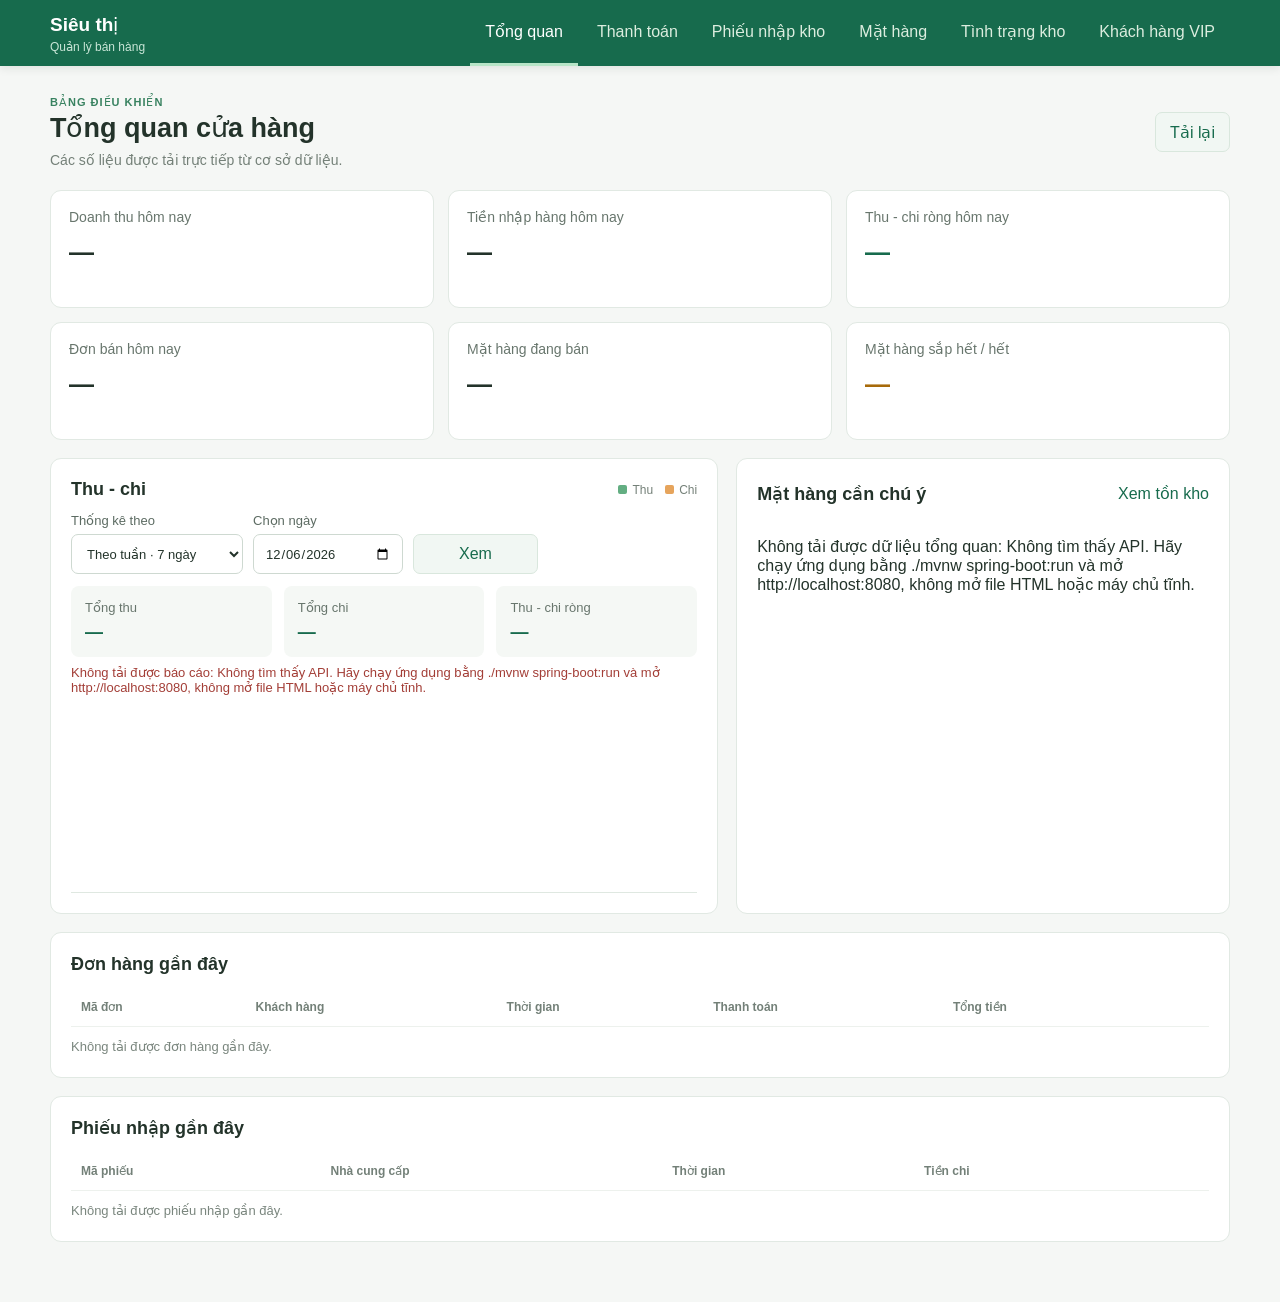
==== commit 603e4b2a: "cap nhap phieu chi phieu hoan" ====
--- a/src/main/resources/static/index.html
+++ b/src/main/resources/static/index.html
@@ -68,7 +68,7 @@
                     <p id="kyBaoCaoHienThi" class="muted report-period"></p>
                     <div class="report-summary">
                         <div><span>Tổng thu</span><strong id="baoCaoTongThu">—</strong></div>
-                        <div><span>Tổng chi nhập hàng</span><strong id="baoCaoTongChi">—</strong></div>
+                        <div><span>Tổng chi</span><strong id="baoCaoTongChi">—</strong></div>
                         <div><span>Thu - chi ròng</span><strong id="baoCaoThuChiRong">—</strong></div>
                     </div>
                     <p id="thongBaoBaoCaoThuChi" class="form-message" role="status">Đang tải báo cáo...</p>
@@ -335,6 +335,8 @@
             </article>
         </section>
     </main>
+
+    <section id="printArea" class="print-area" aria-hidden="true"></section>
 
     <dialog id="hopThoaiMatHang">
         <form id="formMatHang" class="dialog-content">
@@ -375,8 +377,36 @@
             <p class="eyebrow">THANH TOÁN THÀNH CÔNG</p>
             <h2>Đã lưu đơn hàng</h2>
             <div id="noiDungHoaDon"></div>
-            <form method="dialog" class="dialog-actions"><button class="button">Đóng</button></form>
+            <p id="thongBaoHoaDon" class="form-message" role="status"></p>
+            <div class="dialog-actions">
+                <button class="button" id="nutInPhieuThu" type="button">In phiếu thu</button>
+                <button class="button secondary" id="nutLapPhieuChi" type="button">Lập phiếu chi hoàn tiền</button>
+                <form method="dialog"><button class="button secondary">Đóng</button></form>
+            </div>
         </div>
+    </dialog>
+
+    <dialog id="hopThoaiPhieuChi">
+        <form id="formPhieuChi" class="dialog-content">
+            <div class="panel-heading">
+                <div><p class="eyebrow">HOÀN TIỀN KHÁCH HÀNG</p><h2>Lập phiếu chi</h2></div>
+                <button class="icon-button" id="dongFormPhieuChi" type="button" aria-label="Đóng phiếu chi">×</button>
+            </div>
+            <p id="thongTinDonHoanTien" class="muted"></p>
+            <div class="checkout-fields">
+                <label>Số tiền hoàn (đồng)
+                    <input id="soTienHoan" type="number" min="1" step="1" required>
+                </label>
+                <label>Lý do hoàn tiền
+                    <textarea id="lyDoHoanTien" maxlength="200" rows="3" required placeholder="Nhập lý do hoàn tiền"></textarea>
+                </label>
+            </div>
+            <p id="thongBaoPhieuChi" class="form-message" role="status"></p>
+            <div class="dialog-actions">
+                <button class="button secondary" id="huyFormPhieuChi" type="button">Hủy</button>
+                <button class="button" type="submit">Lưu và in phiếu chi</button>
+            </div>
+        </form>
     </dialog>
 
     <dialog id="hopThoaiChiTietGiaoDich" class="transaction-dialog">
@@ -392,6 +422,8 @@
             <div id="noiDungChiTietGiaoDich"></div>
             <p id="thongBaoChiTietGiaoDich" class="form-message" role="status"></p>
             <footer class="dialog-actions transaction-dialog-footer">
+                <button class="button" id="nutInChiTietGiaoDich" type="button" hidden>In phiếu thu</button>
+                <button class="button secondary" id="nutLapPhieuChiTuChiTiet" type="button" hidden>Lập phiếu chi hoàn tiền</button>
                 <form method="dialog"><button class="button secondary">Đóng</button></form>
             </footer>
         </div>
--- a/src/main/resources/static/css/app.css
+++ b/src/main/resources/static/css/app.css
@@ -238,3 +238,27 @@
     .transaction-dialog-content > #thongBaoChiTietGiaoDich { padding: 0 18px 4px; }
     .transaction-dialog-footer { padding: 12px 18px 16px; }
 }
+
+.print-area { display: none; }
+
+@media print {
+    @page { size: A4; margin: 15mm; }
+    body { min-width: 0; color: #17231b; background: white; }
+    body > * { display: none !important; }
+    body > #printArea { display: block !important; }
+    #printArea { color: #17231b; font-family: Arial, Helvetica, sans-serif; font-size: 12px; }
+    .print-document { width: 100%; }
+    .print-store-name { margin: 0 0 5px; color: #176b4d; font-size: 13px; font-weight: 700; letter-spacing: 1px; }
+    .print-document h1 { margin: 0 0 18px; font-size: 22px; text-align: center; }
+    .print-meta { display: grid; grid-template-columns: 1fr 1fr; gap: 8px 18px; margin: 0 0 20px; }
+    .print-meta > div, .print-totals > div { display: flex; justify-content: space-between; gap: 16px; }
+    .print-meta dt, .print-totals dt { color: #58665c; }
+    .print-meta dd, .print-totals dd { margin: 0; text-align: right; }
+    .print-document table { margin: 14px 0 18px; }
+    .print-document th, .print-document td { padding: 8px 6px; border-bottom: 1px solid #d5ddd7; white-space: normal; }
+    .print-document th { color: #425148; }
+    .print-document td:not(:first-child), .print-document th:not(:first-child) { text-align: right; }
+    .print-totals { display: grid; gap: 8px; width: min(100%, 360px); margin: 0 0 0 auto; }
+    .print-totals > div:last-child { padding-top: 8px; border-top: 1px solid #aebbb1; color: #176b4d; font-weight: 700; }
+    .print-thanks { margin-top: 36px; text-align: center; }
+}
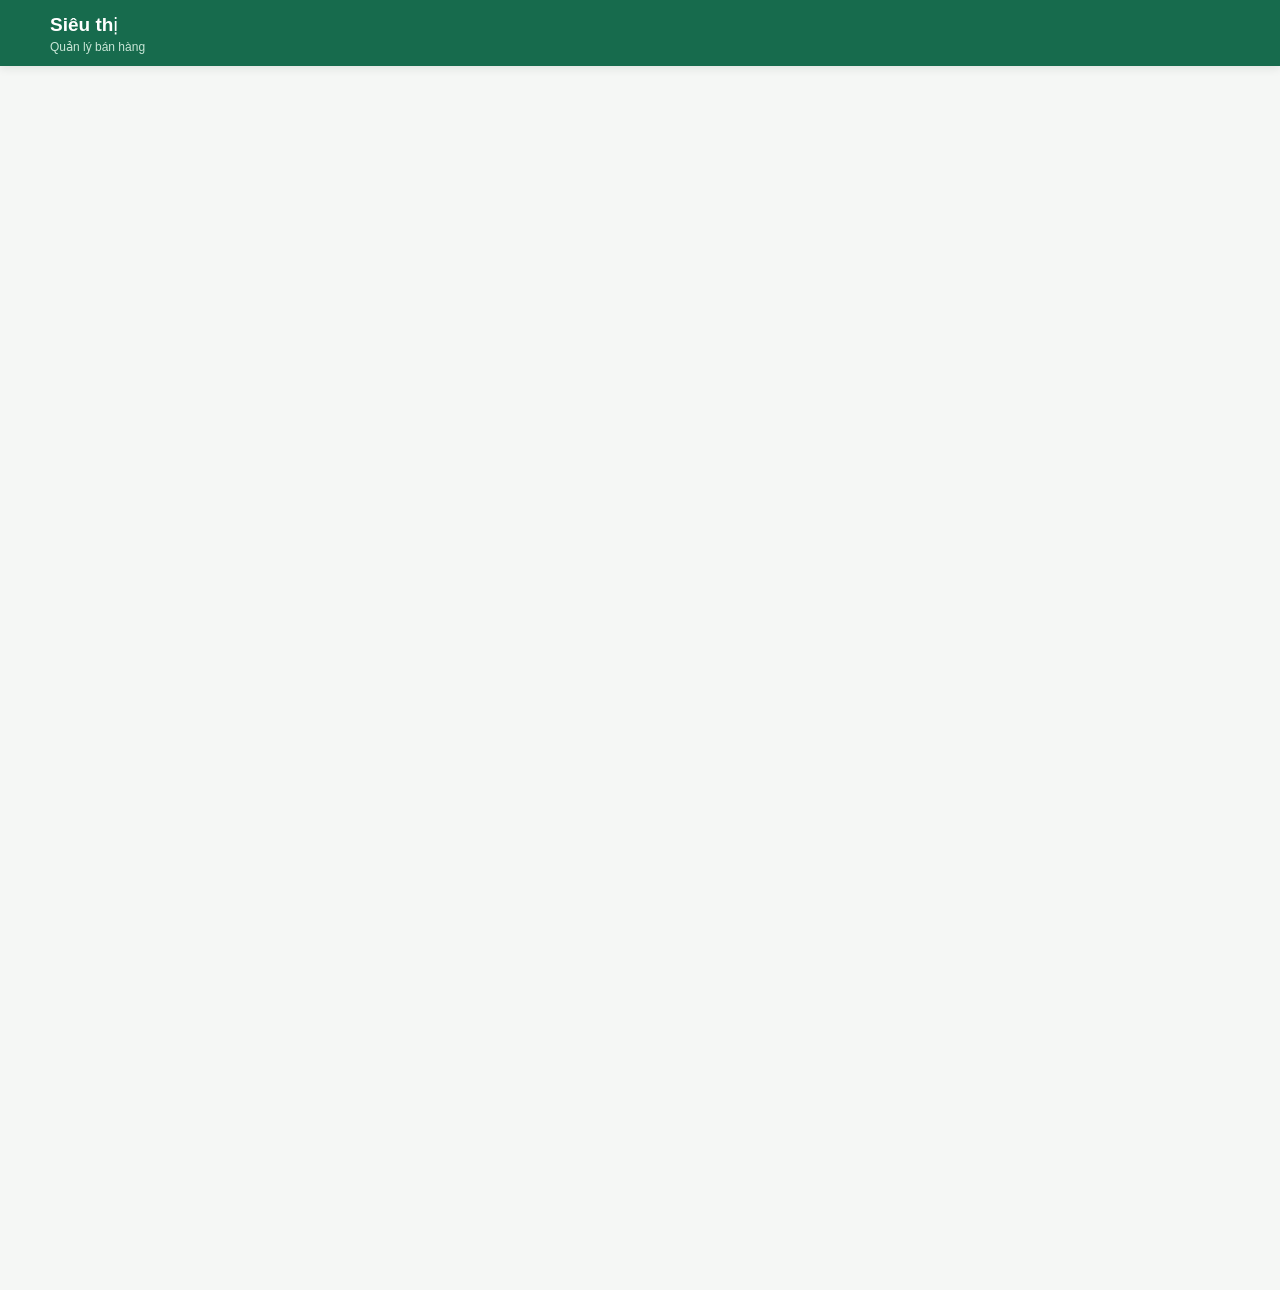
==== commit be38eb30: "cap nhap them phan dang nhap 2 role" ====
--- a/src/main/resources/static/index.html
+++ b/src/main/resources/static/index.html
@@ -5,23 +5,30 @@
     <meta name="viewport" content="width=device-width, initial-scale=1.0">
     <title>Quản lý siêu thị</title>
     <link rel="stylesheet" href="css/app.css">
-    <script src="js/app.js" defer></script>
+    <script src="/js/app.js?v=role-logout-fix" defer></script>
 </head>
-<body>
+<body class="auth-loading">
     <header class="topbar">
         <a class="brand" href="/">Siêu thị <span>Quản lý bán hàng</span></a>
         <nav aria-label="Điều hướng chính">
-            <button class="nav-button active" data-view="tong-quan">Tổng quan</button>
+            <button class="nav-button active" data-view="tong-quan" data-manager-only>Tổng quan</button>
             <button class="nav-button" data-view="ban-hang">Thanh toán</button>
             <button class="nav-button" data-view="nhap-kho">Phiếu nhập kho</button>
-            <button class="nav-button" data-view="mat-hang">Mặt hàng</button>
-            <button class="nav-button" data-view="kho">Tình trạng kho</button>
+            <button class="nav-button" data-view="mat-hang" data-manager-only>Mặt hàng</button>
+            <button class="nav-button" data-view="kho" data-manager-only>Tình trạng kho</button>
             <button class="nav-button" data-view="khach-hang">Khách hàng VIP</button>
         </nav>
+        <div class="account-bar">
+            <span id="taiKhoanHienTai"></span>
+            <form id="formDangXuat" action="/logout" method="post">
+                <input id="tokenDangXuat" name="_csrf" type="hidden">
+                <button class="button secondary" id="dangXuat" type="submit">Đăng xuất</button>
+            </form>
+        </div>
     </header>
 
     <main>
-        <section class="view active" id="view-tong-quan">
+        <section class="view active" id="view-tong-quan" data-manager-only>
             <div class="page-heading">
                 <div>
                     <p class="eyebrow">BẢNG ĐIỀU KHIỂN</p>
@@ -224,7 +231,7 @@
                     </form>
                     <p id="thongBaoKhachHang" class="form-message" role="status"></p>
                 </article>
-                <article class="panel">
+                <article class="panel" data-manager-only>
                     <h2>Mức giảm cho thẻ mới</h2>
                     <form id="formCauHinhVip" class="checkout-fields">
                         <label>Tỷ lệ giảm (%) <input id="tyLeGiamVip" type="number" min="0" max="100" step="1" required></label>
@@ -247,7 +254,7 @@
                 </form>
                 <p id="thongBaoCapTheVip" class="form-message" role="status"></p>
             </article>
-            <article class="panel section-gap">
+            <article class="panel section-gap" data-manager-only>
                 <div class="panel-heading"><h2>Danh sách khách hàng</h2></div>
                 <div class="table-wrap">
                     <table>
@@ -257,9 +264,25 @@
                 </div>
                 <p id="khachHangTrong" class="empty-message">Chưa có khách hàng đăng ký.</p>
             </article>
-        </section>
-
-        <section class="view" id="view-mat-hang">
+            <article class="panel section-gap" data-manager-only>
+                <h2>Tạo tài khoản</h2>
+                <form id="formTaiKhoan" class="checkout-fields">
+                    <label>Họ tên <input id="hoTenTaiKhoan" maxlength="150" required></label>
+                    <label>Tên đăng nhập <input id="tenDangNhapTaiKhoan" minlength="3" maxlength="60" pattern="[A-Za-z0-9._-]+" required></label>
+                    <label>Mật khẩu (ít nhất 8 ký tự) <input id="matKhauTaiKhoan" type="password" minlength="8" maxlength="72" required></label>
+                    <label>Vai trò
+                        <select id="vaiTroTaiKhoan" required>
+                            <option value="EMPLOYEE">Nhân viên</option>
+                            <option value="MANAGER">Quản lý</option>
+                        </select>
+                    </label>
+                    <button class="button" type="submit">Tạo tài khoản</button>
+                </form>
+                <p id="thongBaoTaiKhoan" class="form-message" role="status"></p>
+            </article>
+        </section>
+
+        <section class="view" id="view-mat-hang" data-manager-only>
             <div class="page-heading">
                 <div>
                     <p class="eyebrow">DANH MỤC</p>
--- a/src/main/resources/static/css/app.css
+++ b/src/main/resources/static/css/app.css
@@ -8,6 +8,8 @@
 
 * { box-sizing: border-box; }
 body { margin: 0; min-width: 320px; }
+.auth-loading main, .auth-loading nav, .auth-loading .account-bar { visibility: hidden; }
+[hidden] { display: none !important; }
 button, input, select, textarea { font: inherit; }
 button { cursor: pointer; }
 
@@ -28,6 +30,10 @@
 .brand { color: white; font-size: 19px; font-weight: 700; text-decoration: none; white-space: nowrap; }
 .brand span { display: block; margin-top: 4px; color: #c9e6d7; font-size: 12px; font-weight: 400; }
 .topbar nav { display: flex; gap: 4px; }
+.account-bar { display: flex; align-items: center; gap: 10px; white-space: nowrap; }
+.account-bar form { margin: 0; }
+.account-bar span { color: #e4f2e9; font-size: 13px; }
+.account-bar .button { min-height: 34px; padding: 6px 10px; }
 .nav-button { min-height: 66px; padding: 0 15px; border: 0; border-bottom: 3px solid transparent; color: #dceddf; background: transparent; }
 .nav-button:hover, .nav-button.active { border-bottom-color: #b7e5c7; color: white; }
 
@@ -200,11 +206,100 @@
 .form-grid input, .form-grid select, .form-grid textarea { width: 100%; }
 .wide-field { grid-column: 1 / -1; }
 .dialog-actions { justify-content: flex-end; margin-top: 12px; }
+.login-page {
+    display: grid;
+    min-height: 100vh;
+    place-items: center;
+    padding: 32px;
+    background:
+        radial-gradient(ellipse at 12% 10%, #e6f4eb 0, transparent 30%),
+        #f3f6f3;
+}
+.login-shell {
+    display: grid;
+    grid-template-columns: minmax(0, 1fr) minmax(430px, .9fr);
+    width: min(100%, 1100px);
+    min-height: 660px;
+    overflow: hidden;
+    border: 1px solid #e6ece7;
+    border-radius: 24px;
+    background: white;
+    box-shadow: 0 28px 80px #173a2917, 0 3px 12px #173a2908;
+}
+.login-showcase {
+    position: relative;
+    display: flex;
+    flex-direction: column;
+    overflow: hidden;
+    padding: 42px 48px 30px;
+    color: white;
+    background:
+        radial-gradient(ellipse at 95% 0%, #54a87a70 0, transparent 35%),
+        linear-gradient(145deg, #155d43 0%, #0e4936 100%);
+}
+.login-showcase::before, .login-showcase::after {
+    position: absolute;
+    z-index: 0;
+    border: 1px solid #ffffff12;
+    border-radius: 50%;
+    content: "";
+    pointer-events: none;
+}
+.login-showcase::before { width: 440px; height: 440px; right: -210px; top: 150px; }
+.login-showcase::after { width: 330px; height: 330px; right: -155px; top: 205px; }
+.login-brand, .login-showcase-copy, .login-feature-card, .login-showcase-footer { position: relative; z-index: 1; }
+.login-brand { display: inline-flex; align-items: center; gap: 12px; width: fit-content; color: white; font-size: 19px; font-weight: 700; text-decoration: none; letter-spacing: -.03em; }
+.login-brand small { display: block; margin-top: 3px; color: #b7d8c6; font-size: 9px; font-weight: 700; letter-spacing: .16em; }
+.login-brand-mark { display: grid; width: 44px; height: 44px; place-items: center; border: 1px solid #ffffff35; border-radius: 13px; background: #ffffff13; }
+.login-brand-mark svg { width: 27px; height: 27px; }
+.login-showcase-copy { margin: 70px 0 32px; }
+.login-kicker { display: inline-flex; align-items: center; gap: 8px; color: #c4e3d0; font-size: 10px; font-weight: 700; letter-spacing: .17em; }
+.login-kicker i { width: 7px; height: 7px; border-radius: 50%; background: #9de2b5; box-shadow: 0 0 0 4px #9de2b528; }
+.login-showcase-copy h2 { margin: 18px 0 13px; font-size: clamp(32px, 4vw, 45px); line-height: 1.12; letter-spacing: -.045em; }
+.login-showcase-copy h2 span { color: #a7dbb8; }
+.login-showcase-copy p { max-width: 380px; margin: 0; color: #d3e6da; font-size: 14px; line-height: 1.75; }
+.login-feature-card { display: grid; gap: 3px; margin-top: auto; padding: 11px 18px; border: 1px solid #ffffff22; border-radius: 16px; background: #ffffff0e; backdrop-filter: blur(12px); }
+.login-feature-row { display: flex; align-items: center; gap: 12px; min-height: 63px; }
+.login-feature-row + .login-feature-row { border-top: 1px solid #ffffff1a; }
+.login-feature-icon { display: grid; width: 36px; height: 36px; flex: 0 0 36px; place-items: center; border-radius: 11px; font-size: 18px; font-weight: 700; }
+.sales-icon { color: #c6f4d0; background: #50bd7433; }
+.stock-icon { color: #d7d0ff; background: #9781ff30; }
+.vip-icon { color: #ffe4a8; background: #ffc85b2e; }
+.login-feature-row strong, .login-feature-row small { display: block; }
+.login-feature-row strong { font-size: 12px; font-weight: 600; }
+.login-feature-row small { margin-top: 4px; color: #bdd9c8; font-size: 10px; }
+.login-feature-check { margin-left: auto; color: #a6dfb8; font-size: 15px; }
+.login-showcase-footer { margin: 20px 0 0; color: #b7d8c6; font-size: 10px; letter-spacing: .04em; }
+.login-panel { display: flex; flex-direction: column; justify-content: center; padding: 62px clamp(36px, 6vw, 72px) 25px; }
+.login-form-wrap { width: 100%; max-width: 390px; margin: auto; }
+.login-mobile-mark { display: none; }
+.login-form-eyebrow { margin: 0 0 10px; color: #39805c; font-size: 10px; font-weight: 700; letter-spacing: .16em; }
+.login-form-wrap h1 { margin: 0; color: #1d3126; font-size: 34px; letter-spacing: -.04em; }
+.login-form-intro { margin: 10px 0 30px; color: #7a887f; font-size: 13px; line-height: 1.6; }
+.login-form { display: grid; gap: 9px; }
+.login-form label { margin-top: 7px; color: #3a4c40; font-size: 12px; font-weight: 600; }
+.login-input-wrap { position: relative; }
+.login-input-wrap > svg { position: absolute; top: 50%; left: 14px; width: 19px; height: 19px; transform: translateY(-50%); fill: none; stroke: #83948a; stroke-width: 1.6; stroke-linecap: round; stroke-linejoin: round; pointer-events: none; }
+.login-input-wrap input { width: 100%; min-height: 49px; padding: 0 14px 0 44px; border: 1px solid #dfe7e1; border-radius: 10px; outline: none; color: #263a2e; background: #fbfcfb; font-size: 13px; transition: border-color .16s ease, box-shadow .16s ease, background .16s ease; }
+.login-input-wrap input::placeholder { color: #a4afa8; }
+.login-input-wrap input:hover { border-color: #b7c9bc; }
+.login-input-wrap input:focus { border-color: #32916a; background: white; box-shadow: 0 0 0 3px #32916a1a; }
+.login-message { min-height: 20px; margin: 2px 0 0; color: #65756a; font-size: 12px; line-height: 1.5; }
+.login-message.error { padding: 10px 12px; border: 1px solid #f1d2cd; border-radius: 9px; color: #a33e37; background: #fff7f5; }
+.login-submit { display: flex; align-items: center; justify-content: center; gap: 12px; min-height: 50px; margin-top: 2px; border: 0; border-radius: 10px; color: white; background: linear-gradient(100deg, #176b4d, #21835b); box-shadow: 0 7px 16px #176b4d2b; font-size: 13px; font-weight: 700; transition: transform .16s ease, box-shadow .16s ease, opacity .16s ease; }
+.login-submit:hover { transform: translateY(-1px); box-shadow: 0 10px 20px #176b4d38; }
+.login-submit:focus-visible { outline: 3px solid #32916a55; outline-offset: 3px; }
+.login-submit:disabled { cursor: wait; opacity: .7; transform: none; }
+.login-submit svg { width: 17px; height: 17px; fill: none; stroke: currentColor; stroke-width: 1.8; stroke-linecap: round; stroke-linejoin: round; }
+.login-security-note { display: flex; align-items: center; gap: 8px; margin: 23px 0 0; color: #8a968e; font-size: 10px; }
+.login-security-note span { color: #45966a; font-size: 9px; }
+.login-panel-footer { margin-top: 34px; color: #9aa49d; font-size: 10px; text-align: center; }
 
 @media (max-width: 800px) {
     .topbar { align-items: stretch; flex-direction: column; gap: 0; padding: 12px 20px 0; }
     .topbar nav { overflow-x: auto; }
     .nav-button { min-height: 48px; padding: 0 12px; white-space: nowrap; }
+    .account-bar { justify-content: flex-end; padding: 8px 0; }
     main { width: min(100% - 28px, 680px); margin-top: 22px; }
     .stats-grid, .stock-summary { grid-template-columns: repeat(2, 1fr); }
     .two-columns, .checkout-layout { grid-template-columns: 1fr; }
@@ -262,3 +357,21 @@
     .print-totals > div:last-child { padding-top: 8px; border-top: 1px solid #aebbb1; color: #176b4d; font-weight: 700; }
     .print-thanks { margin-top: 36px; text-align: center; }
 }
+
+@media (max-width: 800px) {
+    .login-page { padding: 22px; }
+    .login-shell { grid-template-columns: 1fr; width: min(100%, 500px); min-height: 0; }
+    .login-showcase { display: none; }
+    .login-panel { padding: 48px 42px 24px; }
+    .login-mobile-mark { display: grid; width: 43px; height: 43px; place-items: center; margin-bottom: 30px; border-radius: 13px; color: white; background: #176b4d; font-size: 15px; font-weight: 700; }
+}
+
+@media (max-width: 520px) {
+    .login-page { padding: 0; background: white; }
+    .login-shell { width: 100%; min-height: 100vh; border: 0; border-radius: 0; box-shadow: none; }
+    .login-panel { padding: 42px 25px 20px; }
+    .login-mobile-mark { margin-bottom: 36px; }
+    .login-form-wrap h1 { font-size: 31px; }
+    .login-form-intro { margin-bottom: 24px; }
+    .login-panel-footer { margin-top: 28px; }
+}
